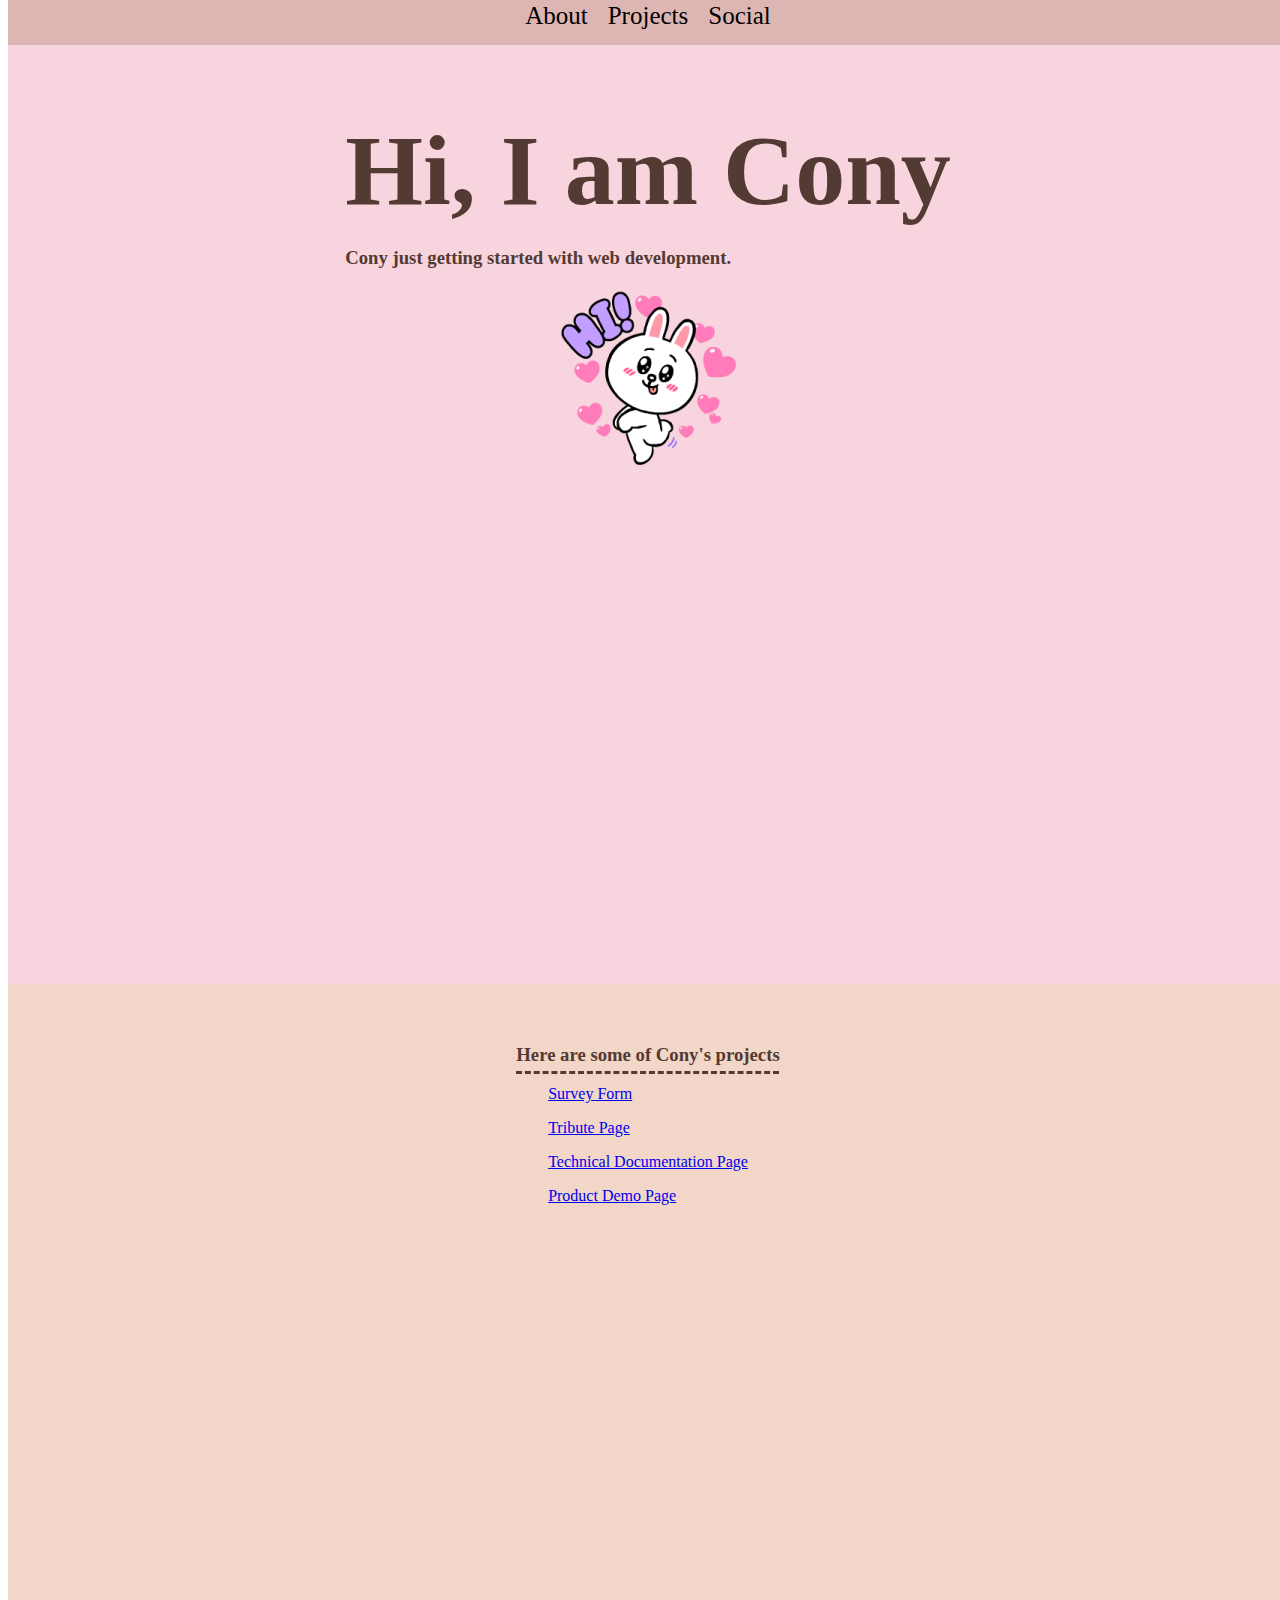
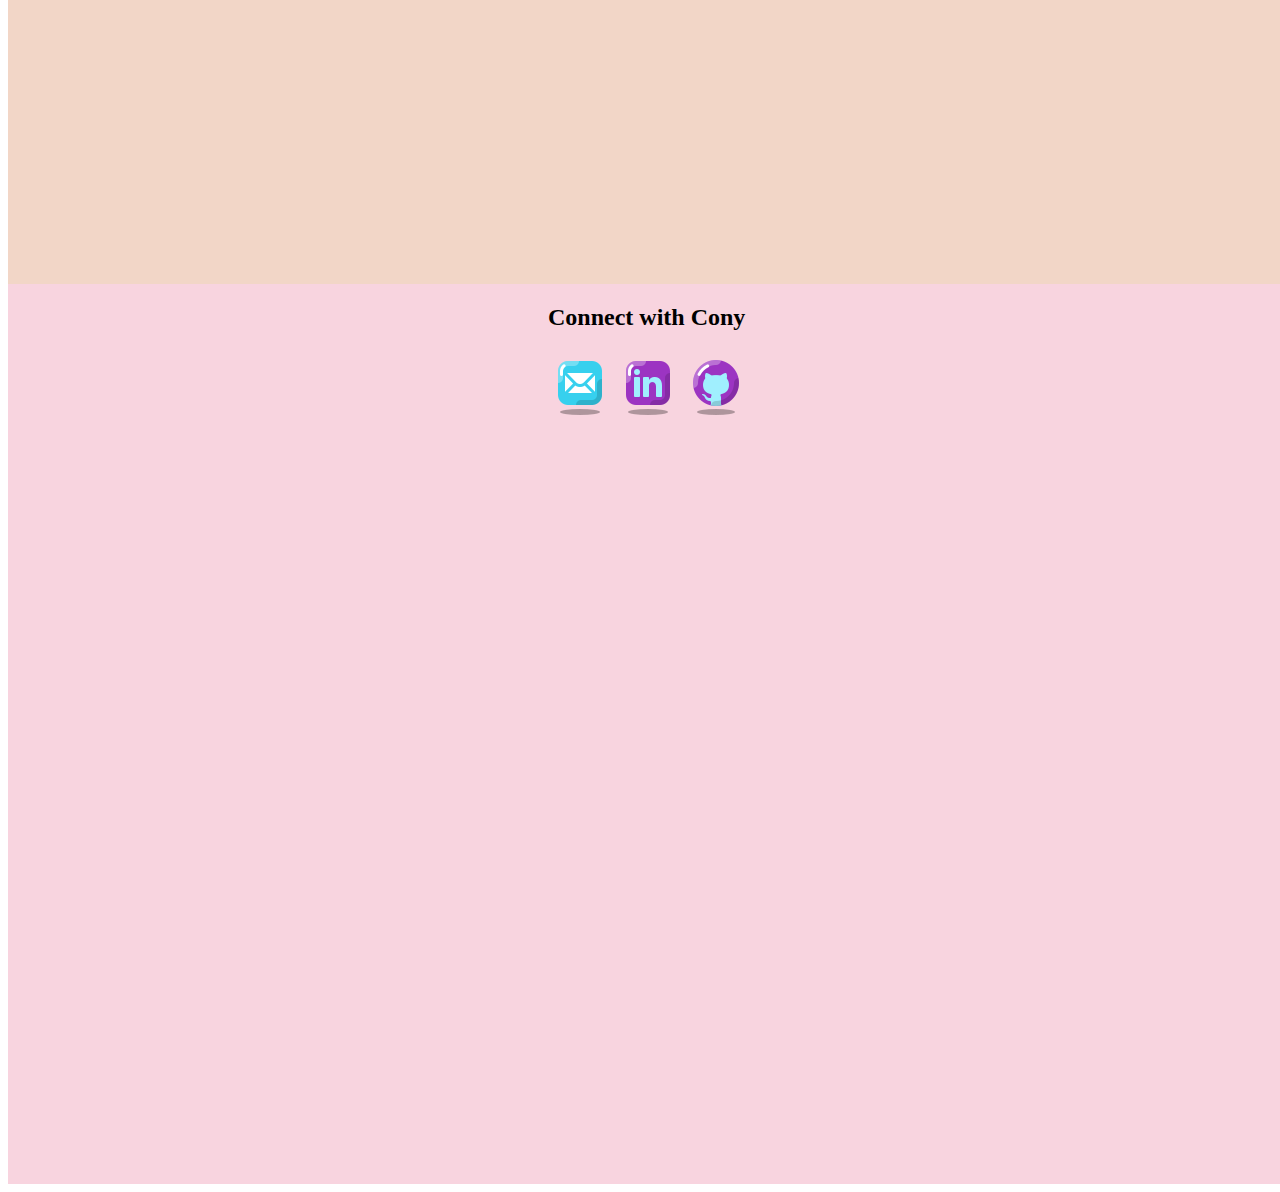
==== responsive-web-design/my-portfolio/main.html @ 03e13433 "started on my portfolio project" ====
<!DOCTYPE html>
<html lang="en">
  <head>
    <meta charset="utf-8" />
    <meta name="viewport" content="width=device-width, initial-scale=1" />
    <link rel="stylesheet" href="styles.css" />
    <title>Hang Mai Faux Portfolio</title>
  </head>
  <body>
    <header>
      <nav id="navbar">
        <ul>
          <li><a href="#welcome-section">About</a></li>
          <li><a href="#projects">Projects</a></li>
          <li><a href="#contact">Social</a></li>
        </ul>
      </nav>
    </header>
    <section id="welcome-section">
      <div id="element">
        <h1>Hi, I am Cony</h1>
        <h3>Cony just getting started with web development.</h3>
        <img src="cony-hi.png" alt="Cony says hi" />
      </div>
    </section>
    <section id="projects">
      <div id="element">
        <h3>Here are some of Cony's projects</h3>
        <div class="project-tile">
          <figure id="project1">
            <a href="../survey-from/survey-form.html">Survey Form</a>
          </figure>
          <figure id="project2">
            <a href="../tribute-page/tribute-page.html">Tribute Page</a>
          </figure>
          <figure id="project3">
            <a href="../technical-documentation-page/tech-doc-page.html">Technical Documentation Page</a>
          </figure>
          <figure id="project4">
            <a href="../product-demo-page/demo.html">Product Demo Page</a>
          </figure>
        </div>
      </div>
    </section>
    <section id="contact">
      <div id="element">
        <h2>Connect with Cony</h2>
        <div id="social">
          <a id="profile-link" href="#" target="#"><img id="mail" src="icons8-mail-64.png" alt="Mail logo" /></a>
          <a id="profile-link" href="https://www.github.com/hangm98" target="_blank"><img id="linkedin" src="icons8-linkedin-64.png" alt="LinkedIn logo" /></a>
          <a id="profile-link" href="https://www.linkedin.com/in/hangmai23198" target="_blank"><img id="github" src="icons8-github-64.png" alt="Github logo" /></a>
        </div>
      </div>
    </section>
  </body>
  <footer>

  </footer>
</html>
---- responsive-web-design/my-portfolio/styles.css ----
* {
  font-family: 'Times New Roman', Times, serif;
}

header {
  position: fixed;
  top: 0;
  height: 5vh;
  width: 100vw;
  background-color: #ddb6b3;
}

#navbar ul {
  list-style-type: none;
  margin: 0;
  padding: 0;
  display: flex;
  flex-direction: row;
  justify-content: center;
}

#navbar a {
  font-size: 25px;
  color: black;
  display: block;
  padding: 2px 10px;
  text-decoration: none;
}

section {
  display: flex;
  height: 100vh;
  justify-content: center;
  width: 100vw;
}

#welcome-section {
  align-content: center;
  background-color: #f8d4df;
  padding: 3% 0;
}

h1 {
  display: block;
  color: #533a32;
  font-size: 100px;
  text-align: center;
  margin-left: auto;
  margin-right: auto;
  margin-bottom: 0;
}

#welcome-section h3 {
  display: block;
  color: #533a32;
  margin-left: auto;
  margin-right: auto;
}

#welcome-section img{
  display: block;
  margin-left: auto;
  margin-right: auto;
  max-width: 100%;
}

#projects {
  background-color: #f2d6c7;
}

#projects h3 {
  color:#533a32;
  display: block;
  text-align: center;
  padding-top: 15%;
  text-decoration: underline dashed #533a32 3px;
  text-underline-offset: 10px;
}

#contact {
  background-color: #f8d4df;
}
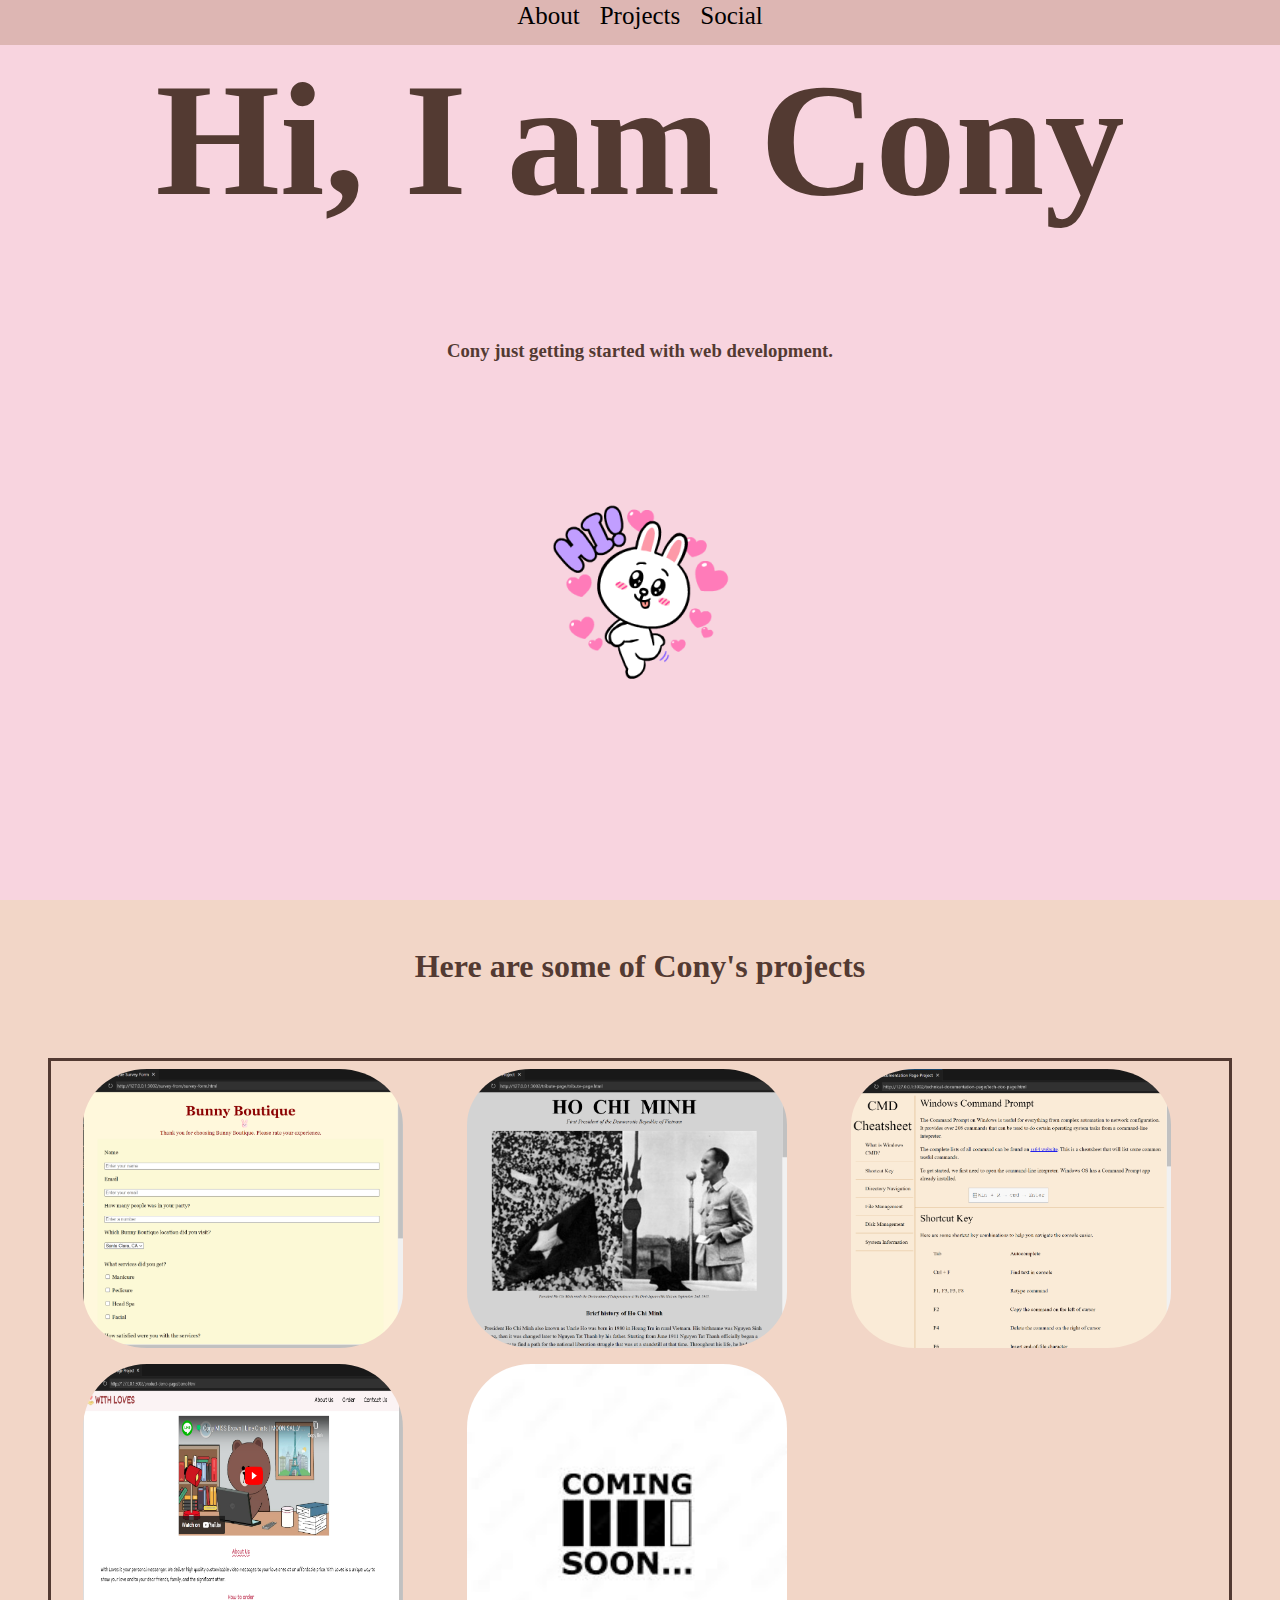
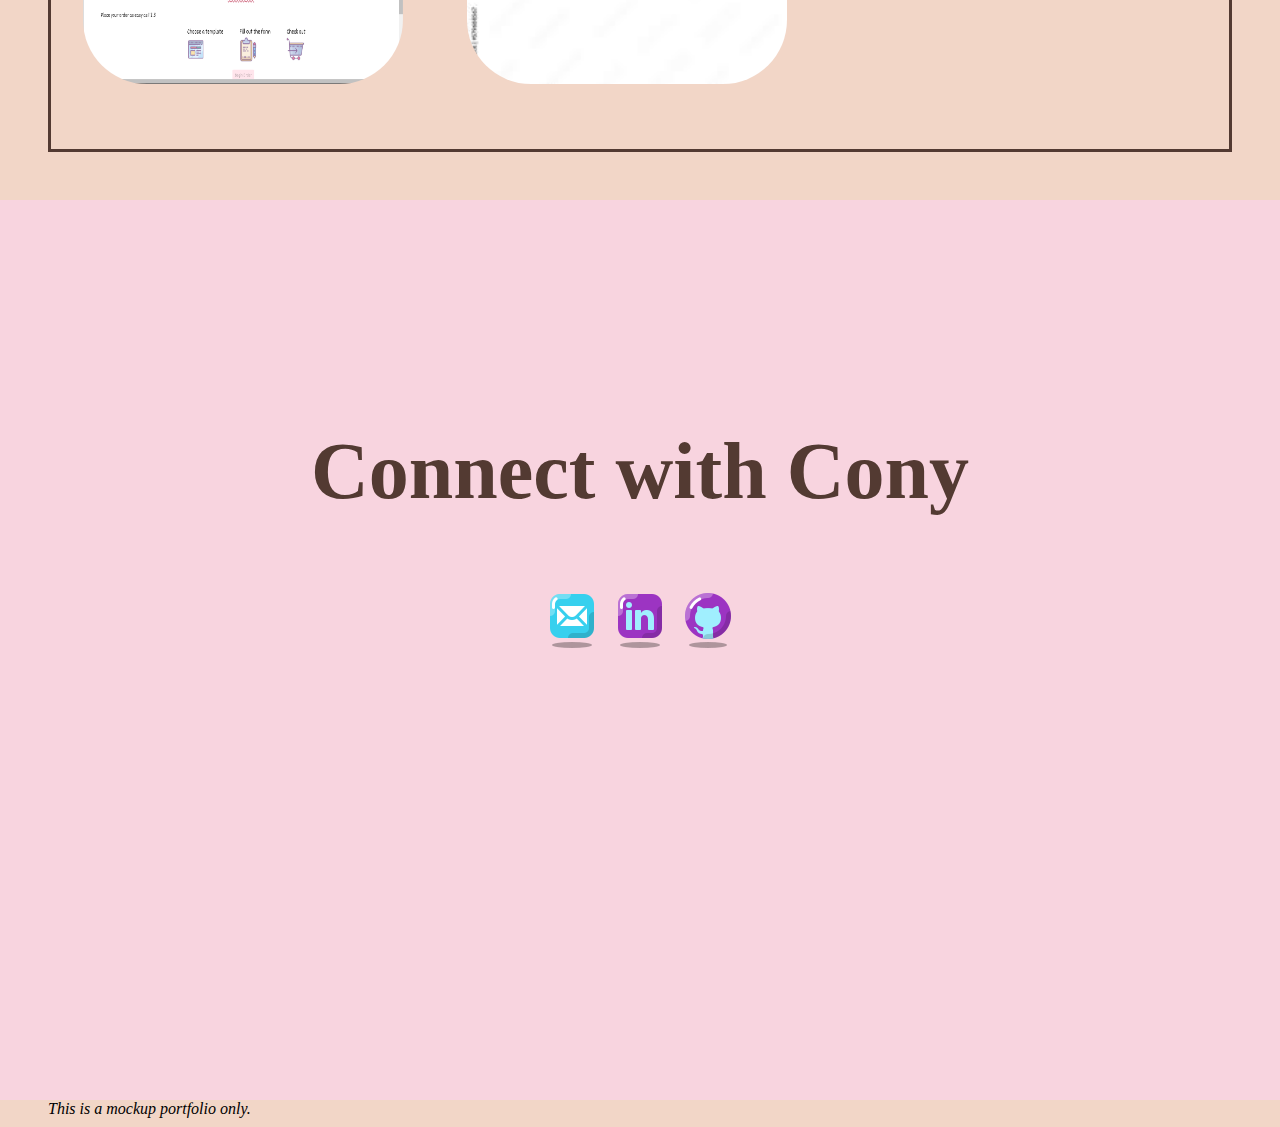
==== commit faa1d6b8: "Finished my portfolio html. Need to study more on media query" ====
--- a/responsive-web-design/my-portfolio/main.html
+++ b/responsive-web-design/my-portfolio/main.html
@@ -17,33 +17,48 @@
       </nav>
     </header>
     <section id="welcome-section">
-      <div id="element">
+      <div class="element-welcome">
         <h1>Hi, I am Cony</h1>
         <h3>Cony just getting started with web development.</h3>
         <img src="cony-hi.png" alt="Cony says hi" />
       </div>
     </section>
     <section id="projects">
-      <div id="element">
+      <div class="element-project">
         <h3>Here are some of Cony's projects</h3>
         <div class="project-tile">
-          <figure id="project1">
-            <a href="../survey-from/survey-form.html">Survey Form</a>
-          </figure>
-          <figure id="project2">
-            <a href="../tribute-page/tribute-page.html">Tribute Page</a>
-          </figure>
-          <figure id="project3">
-            <a href="../technical-documentation-page/tech-doc-page.html">Technical Documentation Page</a>
-          </figure>
-          <figure id="project4">
-            <a href="../product-demo-page/demo.html">Product Demo Page</a>
-          </figure>
+          <div id="img-block">
+            <img src="survey-form.png" alt="Snippet of Survey Form Project page"  />
+            <div id="fade-box">
+              <a href="../survey-from/survey-form.html" target="_blank">Survey Form</a>
+            </div>
+          </div>
+          <div id="img-block">
+            <img src="tribute.png" alt="Snippet of Tribute Page Project" />
+            <div id="fade-box">
+              <a href="../tribute-page/tribute-page.html" target="_blank">Tribute Page</a>
+            </div>
+          </div>
+          <div id="img-block">
+            <img src="tech-doc.png" alt="Snippet of Technical Documentation Page Project page" />
+            <div id="fade-box">
+              <a href="../technical-documentation-page/tech-doc-page.html" target="_blank">Technical Documentation Page</a>
+            </div>
+          </div>
+          <div id="img-block">
+            <img src="product-demo.png" alt="Snippet of Project Demo Project page" />
+            <div id="fade-box">
+              <a href="../product-demo-page/demo.html" target="_blank">Product Demo</a>
+            </div>
+          </div>
+          <div id="img-block">
+            <img src="coming-soon.jpg" alt="Picture with word 'Coming soon'" />
+          </div>
         </div>
       </div>
     </section>
     <section id="contact">
-      <div id="element">
+      <div class="element-contact">
         <h2>Connect with Cony</h2>
         <div id="social">
           <a id="profile-link" href="#" target="#"><img id="mail" src="icons8-mail-64.png" alt="Mail logo" /></a>
@@ -54,6 +69,6 @@
     </section>
   </body>
   <footer>
-
+    <p>This is a mockup portfolio only.</p>
   </footer>
 </html>--- a/responsive-web-design/my-portfolio/styles.css
+++ b/responsive-web-design/my-portfolio/styles.css
@@ -1,5 +1,9 @@
 * {
   font-family: 'Times New Roman', Times, serif;
+}
+
+body {
+  margin:0;
 }
 
 header {
@@ -8,6 +12,7 @@
   height: 5vh;
   width: 100vw;
   background-color: #ddb6b3;
+  z-index: 1;
 }
 
 #navbar ul {
@@ -34,49 +39,160 @@
   width: 100vw;
 }
 
-#welcome-section {
-  align-content: center;
+.element-welcome {
+  display: inherit;
+  height: inherit;
+  justify-content: inherit;
+  width: inherit;  
+  flex-flow: row wrap;
   background-color: #f8d4df;
-  padding: 3% 0;
 }
+
 
 h1 {
   display: block;
+  width: 100%;
+  margin: 3rem 3rem 0rem;
   color: #533a32;
-  font-size: 100px;
+  font-size: 10rem;
   text-align: center;
-  margin-left: auto;
-  margin-right: auto;
-  margin-bottom: 0;
 }
 
 #welcome-section h3 {
+  text-align: center;
   display: block;
+  margin: -2rem auto 3rem auto;
+  width: 100%;
   color: #533a32;
-  margin-left: auto;
-  margin-right: auto;
 }
 
 #welcome-section img{
   display: block;
-  margin-left: auto;
-  margin-right: auto;
-  max-width: 100%;
+  margin: -3rem auto 5rem auto;
+  height: 20%;
+  width: auto;
 }
 
-#projects {
+.element-project {
+  display: inherit;
+  height: inherit;
+  justify-content: inherit;
+  width: inherit;
+  flex-flow: row wrap;  
   background-color: #f2d6c7;
 }
 
 #projects h3 {
+  font-size: 2rem;
   color:#533a32;
   display: block;
   text-align: center;
-  padding-top: 15%;
-  text-decoration: underline dashed #533a32 3px;
-  text-underline-offset: 10px;
+  margin-top: 3rem;
+  margin-bottom: 0rem;
+}
+
+.project-tile {
+  margin: 1rem 3rem 3rem 3rem;
+  display: inherit;
+  flex-flow: inherit;
+  align-content: flex-start;
+  border: 0.2rem solid #533a32;
+}
+
+div#img-block {
+  position: relative;
+  width: 20rem;
+  padding: 0.5rem 2rem;
+}
+
+#img-block img {
+  opacity: 1;
+  display: block;
+  width: 100%;
+  height: 100%;
+  transition: .5s ease;
+  backface-visibility: hidden;
+  border-radius: 20%;
+}
+
+#fade-box {
+  transition: .5s ease;
+  opacity: 0;
+  position: absolute;
+  top: 50%;
+  left: 50%;
+  transform: translate(-50%, -50%);
+  -ms-transform: translate(-50%, -50%)
+}
+
+#fade-box a {
+  display: block;
+  padding: 1rem;
+  border-radius: 5%;
+  border: 0.05rem solid burlywood;
+  background-color: burlywood;
+  text-decoration: none;
+  color: black;
+  font-weight: 1000;
+}
+
+#img-block:hover img {
+  opacity: 0.3;
+}
+
+#img-block:hover #fade-box {
+  opacity: 1;
 }
 
 #contact {
   background-color: #f8d4df;
+}
+
+.element-contact {
+  display: block;
+  margin: 10rem;
+}
+
+.element-contact h2 {
+  font-size: 5rem;
+  color: #533a32;
+}
+
+#social {
+  text-align: center;
+}
+
+footer{
+  display: block;
+  background-color: #f2d6c7;
+  height: 3vh;
+  width: 100vw;
+}
+
+footer p {
+  margin: 0 3rem;
+  font-style: oblique;
+}
+
+
+@media only screen and (min-device-width: 768px) and (max-device-width:1024px) {
+  h1{
+    font-size: 8rem;
+  }
+  div#img-block{
+    width: 15rem;
+    padding: 0.3rem 1.5rem;
+  }
+}
+
+@media only screen 
+and (min-device-width : 320px) 
+and (max-device-width : 480px) {
+  h1{
+    font-size: 5rem;
+  }
+  div#img-block{
+    width: 8rem;
+    padding: 0.1rem 0.9rem;
+  }
 }